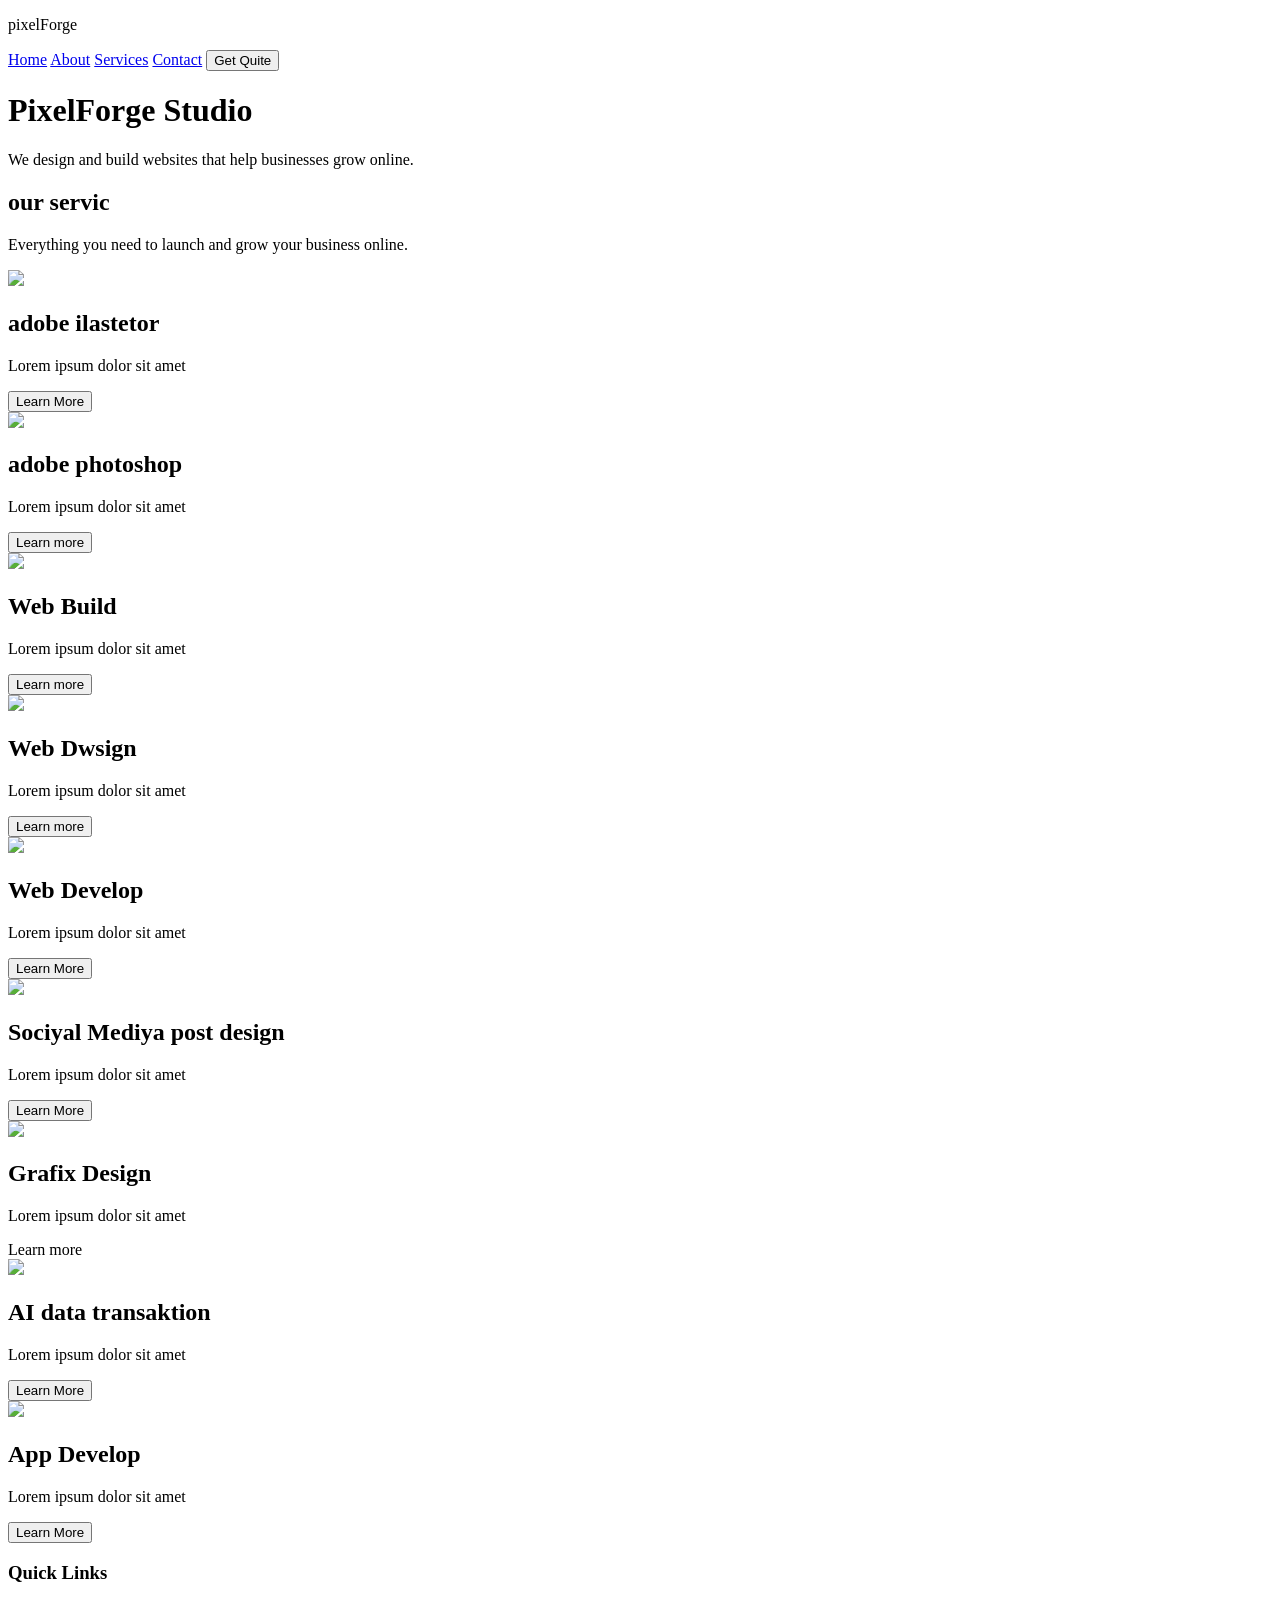
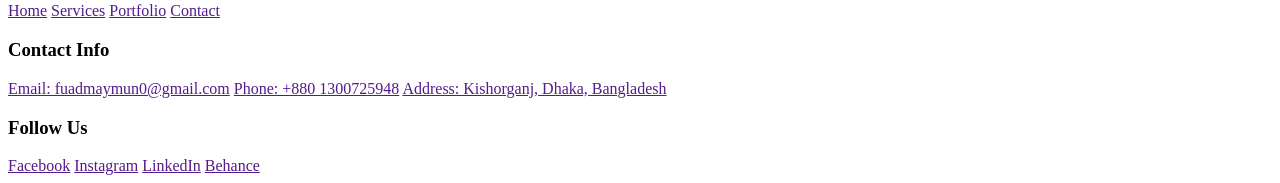
==== index.html @ da514a3e "first commit" ====
<!DOCTYPE html>
<html lang="en">
<head>
<meta charset="UTF-8">
<meta name="viewport" content="width=device-width, initial-scale=1.0">
<title>W.W.W Robiya.com</title>
<link rel="stylesheet" href="/css/first.css">
</head>
<body>
  <header>
 <nav class="nave">
  <p class="logo">pixel<spen class="forge">Forge</spen></p>
        <a href="hom.html">Home</a>
        <a href="about.html">About</a>
        <a href="services.html">Services</a>
        <a href="cannect.html">Contact</a>
        <button>Get Quite</button>
</nav>
<div class="benar">
  <div class="box">
    <h1>PixelForge Studio</h1>
    <p>We design and build websites that help businesses grow online.</p>
  </div>
</div>
</header>
<main>
  <section class="ser-con">
<div class="ser-head">
  <h1>our servic</h1>
  <p>Everything you need to launch and grow your business online.</p>
</div>
<div class="goal box"></div>
<div class="cards">
<div class="card">
  <img src="images (1).jpg">
  <h1>adobe ilastetor</h1>
  <p>Lorem ipsum dolor sit amet </p>
  <button>Learn More</button>
</div>
<div class="card">
  <img src="images (1).jpg">
  <h1>adobe photoshop</h1>
  <p>Lorem ipsum dolor sit amet </p>
  <button>Learn more</button>
</div>
<div class="card">
  <img src="images (1).jpg">
  <h1>Web Build</h1>
  <p>Lorem ipsum dolor sit amet </p>
  <button>Learn more</button>
</div>
<div class="card">
  <img src="images (1).jpg">
  <h1>Web Dwsign</h1>
  <p>Lorem ipsum dolor sit amet </p>
  <button> Learn more</button>
</div>
<div class="card">
  <img src="images (1).jpg">
  <h1>Web Develop</h1>
  <p>Lorem ipsum dolor sit amet </p>
  <button>Learn More</button>
</div>
<div class="card">
  <img src="images (5).jpg">
  <h1>Sociyal Mediya post design</h1>
  <p>Lorem ipsum dolor sit amet </p>
  <button>Learn More</button>
</div>
<div class="card">
  <img src="images (1).jpg">
  <h1>Grafix Design</h1>
  <p>Lorem ipsum dolor sit amet </p>
  <butto>Learn more</butto>
</div>
<div class="card">
  <img src="images (1).jpg">
  <h1>AI data transaktion</h1>
  <p>Lorem ipsum dolor sit amet </p>
  <button>Learn More</button>
</div>
<div class="card">
  <img src="images (1).jpg">
  <h1>App Develop</h1>
  <p>Lorem ipsum dolor sit amet </p>
  <button>Learn More</button>
</div>
</div>
  </section>
  <footer>
   <div>
            <h3 class="footer-head">Quick Links</h3>
            <a href="">Home</a>
            <a href="">Services</a>
            <a href="">Portfolio</a>
            <a href="">Contact</a>
        </div>
        <div>
            <h3 class="footer-head">Contact Info</h3>
            <a href="">Email: fuadmaymun0@gmail.com</a>
            <a href="">Phone: +880 1300725948</a>
            <a href="">Address: Kishorganj, Dhaka, Bangladesh</a>
        </div>
        <div>
            <h3 class="footer-head">Follow Us</h3>
            <a href="">Facebook</a>
            <a href="">Instagram</a>
            <a href="">LinkedIn</a>
            <a href="">Behance</a>
        </div>

  </footer>



</main>
</body>
</html>
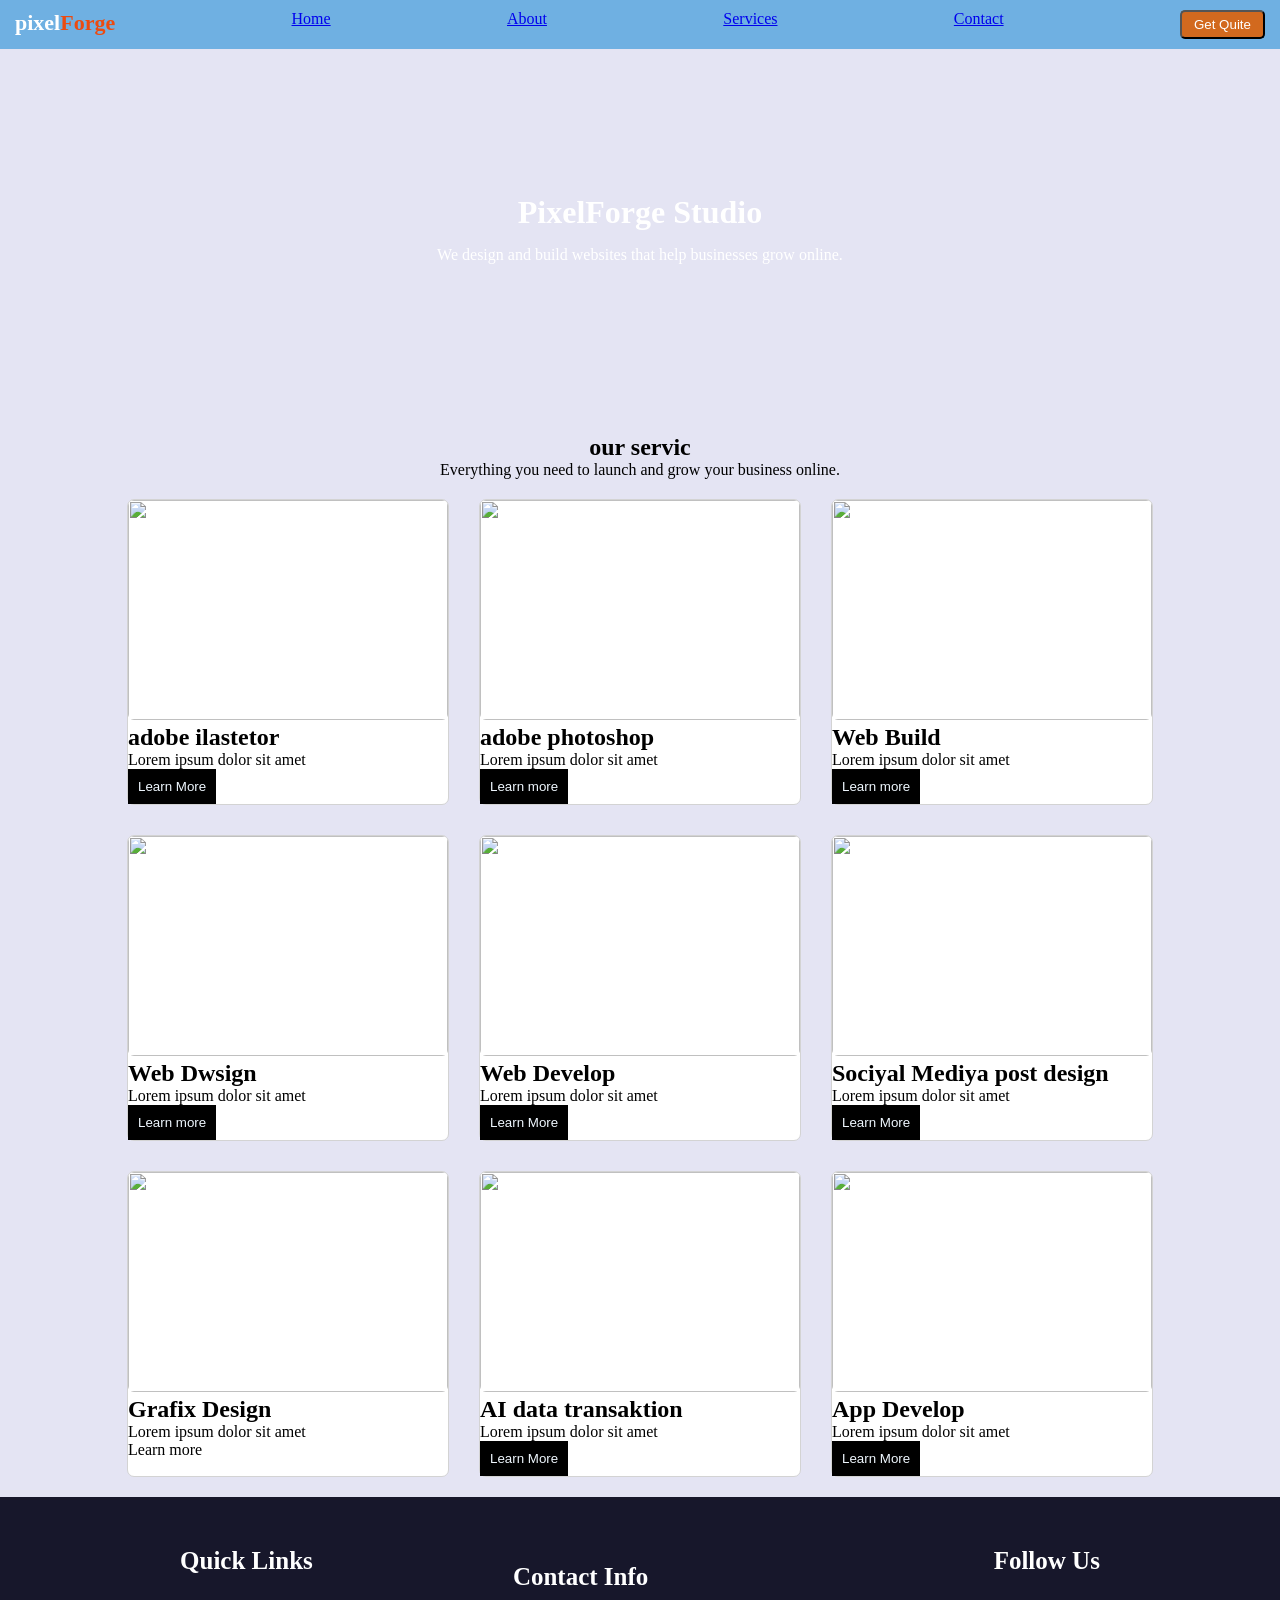
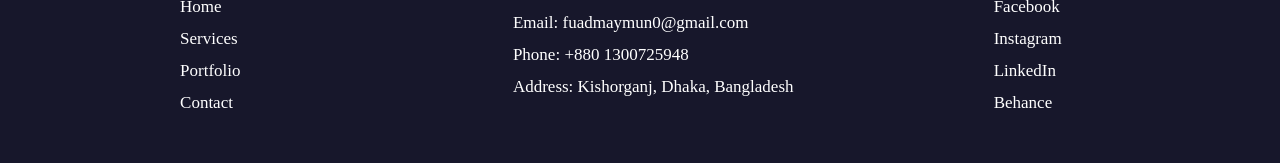
==== commit d8b076f7: "first commit" ====
--- a/index.html
+++ b/index.html
@@ -4,7 +4,7 @@
 <meta charset="UTF-8">
 <meta name="viewport" content="width=device-width, initial-scale=1.0">
 <title>W.W.W Robiya.com</title>
-<link rel="stylesheet" href="/css/first.css">
+<link rel="stylesheet" href="./css/2.css">
 </head>
 <body>
   <header>
--- a/css/2.css
+++ b/css/2.css
@@ -0,0 +1,385 @@
+ * {
+    margin:0px;
+    padding:0px;
+ }
+ body{
+    background-color: rgb(228, 228, 243);
+ }
+.nave {
+    display: flex;
+    justify-content:space-between;  
+    background-color: rgb(111, 176, 226);
+    padding: 10px 15px;
+    color:white;
+    position: sticky;
+
+}
+.nave .logo {
+    font-size: 22px;
+    font-weight: bold;
+}
+.nave .logo .forge {
+    color: rgb(236, 75, 16);
+}
+.nave button {
+    background-color: chocolate;
+    color: white;
+    padding: 5px 12px;
+    border-radius: 5px;
+}
+.benar {
+    background-image: linear-gradient(rgba(20,15,12,0.65)),url(imn.jpg);
+    height: 40vh;
+    background-repeat: no-repeat;
+    background-position: center;
+    background-size: cover;
+    display: flex;
+    justify-content: center;
+    flex-direction: column;
+    text-align: center;
+    color: white;
+}
+.box h1 {
+    padding-bottom: 15px;
+}
+.ser-con {
+    margin-top: 25px;
+}
+.ser-head {
+    text-align: center;
+}
+.goal-box {
+    width: 70px;
+    height: 70px;
+    border-radius: 50%;
+    margin: 10px auto 0;
+    background-color: antiquewhite;
+}
+.cards {
+    display: flex;
+    flex-wrap: wrap;
+    gap: 30px;
+    margin-top: 20px;
+    justify-content: center;
+}
+.card {
+    width: 25%;
+    background-color: white;
+    border-radius: 7px;
+    border: 1px solid lightgray;
+    /* height: 30%; */
+    /* padding-left: 10px; */
+}
+.card h1 p button {
+    margin: 12px 0px 12px 12px ;
+}
+.card img {
+    width: 100%;
+    height: 220px;
+    border-radius: 6px ;
+}
+.card button {
+    background-color: black;
+    color: aliceblue;
+    padding: 10px;
+    border: none;
+}
+footer {
+    background-color: #17172b;
+    color: white;
+    display: flex;
+    justify-content: space-around;
+    margin-top: 20px;
+    padding: 50px 80px;
+}
+
+footer div{
+    display: flex;
+    flex-direction: column;
+    justify-content: center;
+    gap: 12px;
+}
+
+.footer-head {
+    font-size: 25px;
+    margin-bottom: 10px;
+}
+
+footer a {
+    color: white;
+    text-decoration: none;
+    font-size: 17px;
+}
+.hero {
+    display: flex;
+    justify-content: center;
+    margin-top: 10px;
+}
+.hero img {
+    height:250px;
+    width: 265px;
+    border-radius: 4px;
+    border: 4px solid white;
+}
+.about p {
+    font-size: 20px;
+    align-items: center;
+}
+.about {
+    display: flex;
+    justify-content: center;
+    align-items: center;
+    border: 2px solid lightgray;
+    width: 70%;
+    padding: 20px auto;
+    height: 200px;
+    margin-left: 160px;
+    margin-top: 40px;
+}
+.search-container {
+    display: flex;
+    justify-content: center;
+    align-items: center;
+    margin: 30px auto;
+    width: 700px;
+}
+    .search-container form {
+    display: flex;
+    align-items: center;
+    background: #ffffff;
+    padding: 5px;
+    border-radius: 30px;
+    box-shadow: 0 4px 10px rgba(0, 0, 0, 0.2);
+    justify-content: space-between;
+}
+
+
+.search-input {
+    border: none;
+    outline: none;
+    padding: 12px 20px;
+    font-size: 16px;
+    width: 25%;
+    border-radius: 20px 0 0 20px;
+}
+
+.search-btn {
+    border: none;
+    background-color: #91acd8;
+    color: white;
+    padding: 12px 24px;
+    font-size: 16px;
+    cursor: pointer;
+    border-radius: 20px;
+    transition: background-color 0.3s ease;
+    position: left;
+}
+
+.search-btn:hover {
+    background-color: #357ae8;
+}
+.home {
+    background-image: linear-gradient(rgba(20,15,12,0.65)),url(disply.jpg);
+}
+.benars {
+    height: 40vh;
+    background-repeat: no-repeat;
+    background-position: center;
+    background-size: cover;
+    display: flex;
+    justify-content: center;
+    flex-direction: column;
+    text-align: center;
+    color: white;
+
+}
+
+
+
+.info-item {
+    margin-bottom: 15px;
+    font-size: 16px;
+}
+
+.input-group {
+    margin-bottom: 20px;
+}
+
+.input-group input,
+.input-group textarea {
+    width: 100%;
+    padding: 12px 15px;
+    border: 1px solid #cccccc;
+    border-radius: 6px;
+    font-size: 15px;
+    outline: none;
+    transition: border-color 0.3s ease;
+}
+
+.input-group input:focus,
+.input-group textarea:focus {
+    border-color: #e67e22;
+}
+
+.submit-btn {
+    width: 100%;
+    padding: 12px;
+    background-color: #e67e22; /* Matching Get Quote Button */
+    color: #ffffff;
+    border: none;
+    border-radius: 6px;
+    font-size: 16px;
+    font-weight: bold;
+    cursor: pointer;
+    transition: background-color 0.3s ease;
+}
+
+.submit-btn:hover {
+    background-color: #d35400;
+}
+.abo{
+  background-color: #f4f7f6;
+  color: #333;
+  line-height: 1.6;
+}
+
+.about-header {
+  background: linear-gradient(135deg, #007bff, #00d2ff);
+  color: white;
+  text-align: center;
+  padding: 60px 20px;
+}
+
+.about-header h1 {
+  font-size: 2.5rem;
+  margin-bottom: 10px;
+}
+
+.container {
+  max-width: 1100px;
+  margin: 40px auto;
+  padding: 0 20px;
+}
+
+.about-content {
+  display: flex;
+  flex-wrap: wrap;
+  gap: 40px;
+  align-items: center;
+  background: white;
+  padding: 40px;
+  border-radius: 12px;
+  box-shadow: 0 4px 15px rgba(0, 0, 0, 0.05);
+}
+
+.about-text {
+  flex: 1;
+  min-width: 300px;
+}
+
+.about-text h2 {
+  color: #007bff;
+  margin-bottom: 15px;
+}
+
+.about-text p {
+  margin-bottom: 15px;
+  color: #555;
+}
+
+.about-image {
+  flex: 1;
+  min-width: 300px;
+  text-align: center;
+}
+
+.about-image img {
+  width: 100%;
+  max-width: 450px;
+  border-radius: 10px;
+}
+
+.features {
+  display: grid;
+  grid-template-columns: repeat(auto-fit, minmax(250px, 1fr));
+  gap: 20px;
+  margin-top: 40px;
+}
+
+.feature-card {
+  background: white;
+  padding: 25px;
+  border-radius: 10px;
+  text-align: center;
+  box-shadow: 0 4px 10px rgba(0, 0, 0, 0.03);
+}
+
+.feature-card h3 {
+  color: #333;
+  margin-bottom: 10px;
+}
+
+.feature-card p {
+  color: #666;
+  font-size: 0.95rem;
+}
+.pok {
+text-align: center;
+}
+.contoc {
+  background-color: #e5ddd5;
+  display: flex;
+  justify-content: center;
+  align-items: center;
+  min-height: 100vh;
+  padding: 20px;
+}
+.contact-container {
+  background: #ffffff;
+  padding: 30px;
+  border-radius: 10px;
+  box-shadow: 0 4px 15px rgba(0, 0, 0, 0.1);
+  width: 100%;
+  max-width: 450px;
+}
+.contact-container h2 {
+  margin-bottom: 8px;
+  color: #075e54;
+  text-align: center;
+}
+.form-group {
+  margin-bottom: 15px;
+}
+.form-group label {
+  display: block;
+  margin-bottom: 5px;
+  color: #333;
+  font-weight: bold;
+}
+.form-group input,
+.form-group textarea {
+  width: 100%;
+  padding: 10px;
+  border: 1px solid #ccc;
+  border-radius: 5px;
+  font-size: 14px;
+}
+.butto{ /* তোমার আগের .butto টাই */
+  width: 100%;
+  padding: 12px;
+  background-color: #25d366;
+  color: #ffffff;
+  border: none;
+  border-radius: 5px;
+  font-size: 16px;
+  font-weight: bold;
+  cursor: pointer;
+  transition: background-color 0.3s ease;
+}
+.bok {
+  text-align: center;
+  margin-top: 20px;
+}
+.butto:hover {
+  background-color: #128c7e;
+}
